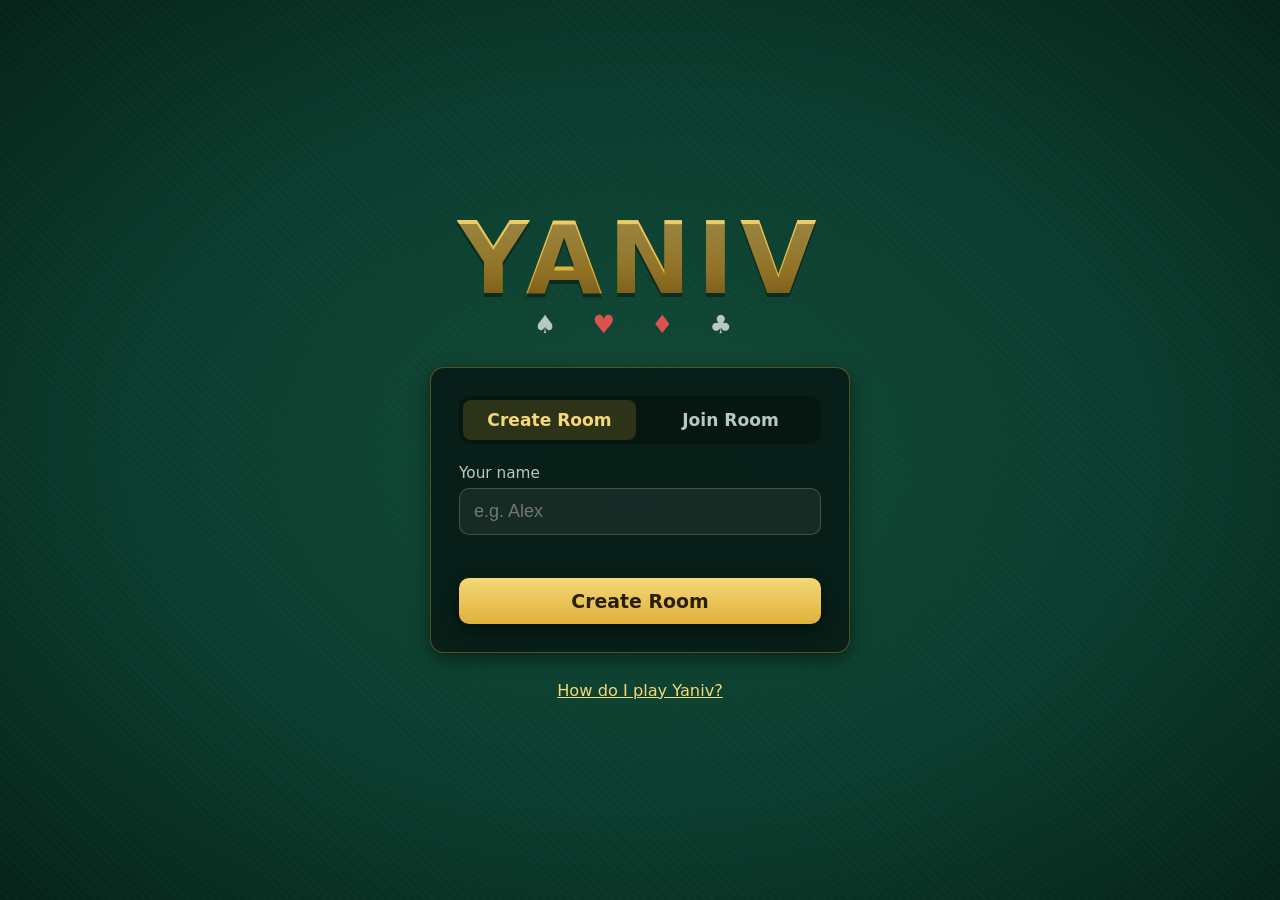
==== index.html @ 32cfc76b "Finished Project" ====
<!doctype html>
<html lang="en">
<head>
<meta charset="utf-8">
<meta name="viewport" content="width=device-width, initial-scale=1">
<title>Yaniv Online</title>
<link rel="stylesheet" href="css/style.css?v=5">
</head>
<body>
<div class="landing-wrap">
  <div class="logo">
    <h1>YANIV</h1>
    <div class="suits">♠ <span class="red">♥</span> <span class="red">♦</span> ♣</div>
  </div>

  <div class="card-panel">
    <div class="tabs">
      <button class="tab-btn active" data-tab="create">Create Room</button>
      <button class="tab-btn" data-tab="join">Join Room</button>
    </div>

    <div id="tab-create" class="tab-content">
      <div class="field">
        <label for="create-name">Your name</label>
        <input id="create-name" maxlength="20" placeholder="e.g. Alex" autocomplete="off">
      </div>
      <div class="form-error" id="create-error"></div>
      <button class="btn-primary panel-action" id="create-btn">Create Room</button>
    </div>

    <div id="tab-join" class="tab-content hidden">
      <div class="field">
        <label for="join-name">Your name</label>
        <input id="join-name" maxlength="20" placeholder="e.g. Sam" autocomplete="off">
      </div>
      <div class="field">
        <label for="join-code">Room code</label>
        <input id="join-code" class="code-input" maxlength="5" placeholder="ABCDE" autocomplete="off">
      </div>
      <div class="form-error" id="join-error"></div>
      <button class="btn-primary panel-action" id="join-btn">Join Room</button>
    </div>
  </div>

  <div class="rules-link"><a href="rules.html">How do I play Yaniv?</a></div>
</div>

<script src="js/landing.js?v=5"></script>
</body>
</html>
---- css/style.css ----
:root {
  --felt-1: #0b3d2e;
  --felt-2: #124a35;
  --felt-edge: #062318;
  --gold: #e0b13a;
  --gold-light: #f4d879;
  --panel-bg: rgba(8, 28, 22, 0.92);
  --panel-border: rgba(224, 177, 58, 0.35);
  --text-light: #f2ead9;
  --text-dim: #b9c9bf;
  --red: #c62828;
  --black: #16181a;
  --card-bg: #fbf7ec;
  --danger: #d9453d;
  --good: #3fa96b;
  --shadow: 0 6px 18px rgba(0, 0, 0, 0.45);
  --radius: 14px;
  font-size: 18px;
}

* { box-sizing: border-box; }

html, body {
  margin: 0;
  padding: 0;
  min-height: 100%;
  font-family: 'Segoe UI', system-ui, -apple-system, Roboto, sans-serif;
  color: var(--text-light);
  background:
    radial-gradient(ellipse at center, var(--felt-2) 0%, var(--felt-1) 55%, var(--felt-edge) 100%);
  background-attachment: fixed;
}

body::before {
  content: "";
  position: fixed;
  inset: 0;
  pointer-events: none;
  background-image: repeating-linear-gradient(45deg, rgba(255,255,255,0.015) 0 2px, transparent 2px 6px);
  z-index: 0;
}

a { color: var(--gold-light); }

button {
  font-family: inherit;
  cursor: pointer;
  border: none;
  border-radius: 10px;
  font-weight: 600;
  transition: transform .12s ease, box-shadow .12s ease, opacity .12s ease;
}
button:active { transform: translateY(1px); }
button:disabled { cursor: not-allowed; opacity: .45; transform: none; }

.btn-primary {
  background: linear-gradient(180deg, var(--gold-light), var(--gold));
  color: #2a1e05;
  padding: 12px 22px;
  font-size: 1.05rem;
  box-shadow: var(--shadow);
}
.btn-primary:not(:disabled):hover { box-shadow: 0 8px 22px rgba(224,177,58,0.4); transform: translateY(-2px); }

.btn-secondary {
  background: rgba(255,255,255,0.08);
  color: var(--text-light);
  padding: 10px 18px;
  border: 1px solid rgba(255,255,255,0.18);
}
.btn-secondary:not(:disabled):hover { background: rgba(255,255,255,0.15); transform: translateY(-2px); }

.btn-danger {
  background: linear-gradient(180deg, #e46a63, var(--danger));
  color: #fff;
  padding: 10px 18px;
}

.hidden { display: none !important; }

/* ---------- Landing page ---------- */
.landing-wrap {
  position: relative;
  z-index: 1;
  min-height: 100vh;
  display: flex;
  flex-direction: column;
  align-items: center;
  justify-content: center;
  padding: 24px;
  gap: 28px;
}

.logo {
  text-align: center;
}
.logo h1 {
  font-size: clamp(3rem, 10vw, 5.5rem);
  margin: 0;
  letter-spacing: 6px;
  font-weight: 800;
  background: linear-gradient(180deg, var(--gold-light), var(--gold) 60%, #a97a1f);
  -webkit-background-clip: text;
  background-clip: text;
  color: transparent;
  text-shadow: 0 4px 0 rgba(0,0,0,0.35);
}
.logo .suits {
  font-size: 1.4rem;
  letter-spacing: 14px;
  color: var(--text-dim);
  margin-top: -6px;
}
.logo .suits .red { color: #d9534f; }

.card-panel {
  background: var(--panel-bg);
  border: 1px solid var(--panel-border);
  border-radius: var(--radius);
  box-shadow: var(--shadow);
  padding: 28px;
  width: 100%;
  max-width: 420px;
}

.tabs {
  display: flex;
  gap: 8px;
  margin-bottom: 20px;
  background: rgba(0,0,0,0.25);
  border-radius: 10px;
  padding: 4px;
}
.tab-btn {
  flex: 1;
  background: transparent;
  color: var(--text-dim);
  padding: 10px;
  border-radius: 8px;
  font-size: 0.95rem;
}
.tab-btn.active {
  background: rgba(224,177,58,0.18);
  color: var(--gold-light);
}

.field {
  margin-bottom: 16px;
}
.field label {
  display: block;
  font-size: 0.85rem;
  color: var(--text-dim);
  margin-bottom: 6px;
}
.field input {
  width: 100%;
  padding: 12px 14px;
  border-radius: 10px;
  border: 1px solid rgba(255,255,255,0.18);
  background: rgba(255,255,255,0.06);
  color: var(--text-light);
  font-size: 1rem;
  outline: none;
}
.field input:focus { border-color: var(--gold); }
.field input.code-input {
  text-transform: uppercase;
  letter-spacing: 6px;
  font-weight: 700;
  text-align: center;
}

.form-error {
  color: #ff8a80;
  font-size: 0.88rem;
  min-height: 1.2em;
  margin-bottom: 8px;
}

.panel-action { width: 100%; }

.rules-link {
  text-align: center;
  color: var(--text-dim);
  font-size: 0.9rem;
}

/* Rules modal */
.modal-overlay {
  position: fixed;
  inset: 0;
  background: rgba(0,0,0,0.6);
  display: flex;
  align-items: center;
  justify-content: center;
  z-index: 50;
  padding: 20px;
}
.modal-box {
  background: #12251d;
  border: 1px solid var(--panel-border);
  border-radius: var(--radius);
  max-width: 560px;
  width: 100%;
  max-height: 85vh;
  overflow-y: auto;
  padding: 26px 28px;
  box-shadow: var(--shadow);
}
.modal-box h2 { color: var(--gold-light); margin-top: 0; }
.modal-box h3 { color: var(--gold-light); font-size: 1rem; margin-bottom: 4px; }
.modal-box p, .modal-box li { color: var(--text-light); line-height: 1.5; font-size: 0.94rem; }
.modal-close-row { text-align: right; margin-top: 16px; }

/* ---------- Game room ---------- */
.game-wrap {
  position: relative;
  z-index: 1;
  min-height: 100vh;
  display: flex;
  flex-direction: column;
}

.topbar {
  display: flex;
  align-items: center;
  justify-content: space-between;
  padding: 10px 18px;
  background: rgba(0,0,0,0.25);
  border-bottom: 1px solid rgba(255,255,255,0.08);
  flex-wrap: wrap;
  gap: 8px;
}
.topbar .room-code-tag {
  font-weight: 700;
  letter-spacing: 3px;
  background: rgba(224,177,58,0.15);
  color: var(--gold-light);
  padding: 6px 12px;
  border-radius: 8px;
  cursor: pointer;
}
.topbar .brand { font-weight: 800; letter-spacing: 2px; color: var(--gold-light); }

.opponents-row {
  display: flex;
  flex-wrap: wrap;
  gap: 14px;
  justify-content: center;
  padding: 16px;
}

.player-pod {
  background: rgba(0,0,0,0.28);
  border: 1px solid rgba(255,255,255,0.1);
  border-radius: 12px;
  padding: 10px 14px;
  min-width: 120px;
  text-align: center;
  position: relative;
}
.player-pod.active-turn {
  border-color: var(--gold);
  box-shadow: 0 0 0 2px rgba(224,177,58,0.5), 0 0 14px rgba(224,177,58,0.35);
}
.player-pod.disconnected { opacity: 0.5; }
.player-pod.eliminated { opacity: 0.4; filter: grayscale(1); }
.player-pod.spectating { opacity: 0.65; border-style: dashed; }
.player-pod.you { border-color: var(--gold-light); box-shadow: 0 0 0 1px rgba(244,216,121,0.4); }
.you-badge {
  display: inline-block;
  background: var(--gold-light);
  color: #2a1e05;
  font-size: 0.62rem;
  font-weight: 700;
  padding: 1px 5px;
  border-radius: 6px;
  margin-left: 3px;
  vertical-align: middle;
}
.kick-btn {
  width: 22px; height: 22px; border-radius: 50%;
  background: var(--danger); color: #fff;
  font-size: 0.7rem; line-height: 1; padding: 0;
  display: flex; align-items: center; justify-content: center;
  box-shadow: var(--shadow);
  flex-shrink: 0;
}
.kick-btn:hover { background: #e46a63; }
.player-pod .kick-btn {
  position: absolute; top: -8px; left: -8px;
}
.player-pod .avatar {
  width: 40px; height: 40px;
  border-radius: 50%;
  background: linear-gradient(160deg, var(--gold-light), var(--gold));
  color: #2a1e05;
  display: flex; align-items: center; justify-content: center;
  font-weight: 700;
  margin: 0 auto 6px;
}
.player-pod .pname { font-size: 0.9rem; font-weight: 600; }
.player-pod .pmeta { font-size: 0.78rem; color: var(--text-dim); }
.player-pod .host-badge { color: var(--gold-light); font-size: 0.7rem; }
.called-badge {
  display: inline-block;
  background: var(--gold);
  color: #2a1e05;
  font-size: 0.62rem;
  font-weight: 800;
  letter-spacing: 0.5px;
  padding: 2px 7px;
  border-radius: 10px;
  box-shadow: 0 0 8px rgba(224,177,58,0.7);
}
.player-pod .turn-flag {
  position: absolute; top: -8px; right: -8px;
  background: var(--gold); color: #2a1e05;
  font-size: 0.65rem; padding: 3px 6px; border-radius: 20px;
  font-weight: 700;
}

.table-area {
  flex: 1;
  display: flex;
  align-items: center;
  justify-content: center;
  gap: 40px;
  padding: 10px 16px;
  flex-wrap: wrap;
}

.pile {
  display: flex;
  flex-direction: column;
  align-items: center;
  gap: 8px;
}
.pile-label { font-size: 0.8rem; color: var(--text-dim); letter-spacing: 1px; text-transform: uppercase; }
.pile-cards { display: flex; min-height: 92px; }
.pile-cards .playing-card { margin-left: -34px; }
.pile-cards .playing-card:first-child { margin-left: 0; }
.empty-slot {
  width: 66px; height: 92px;
  border: 2px dashed rgba(255,255,255,0.15);
  border-radius: 8px;
}

.throw-pile .playing-card.pickable {
  cursor: pointer;
  box-shadow: 0 2px 6px rgba(0,0,0,0.5), 0 0 12px 2px rgba(224,177,58,0.55);
  transition: transform .15s ease;
}
.throw-pile .playing-card.pickable:hover { transform: translateY(-10px); z-index: 2; }

.stock-stack { position: relative; width: 66px; height: 92px; }
.stock-stack .playing-card { position: absolute; top: 0; left: 0; }
.stock-stack.pickable-deck {
  cursor: pointer;
  transition: transform .15s ease;
}
.stock-stack.pickable-deck .playing-card {
  box-shadow: 0 2px 6px rgba(0,0,0,0.5), 0 0 12px 2px rgba(224,177,58,0.55);
}
.stock-stack.pickable-deck:hover { transform: translateY(-6px); }
.stock-count {
  position: absolute; bottom: -22px; left: 50%; transform: translateX(-50%);
  background: rgba(0,0,0,0.4); padding: 2px 8px; border-radius: 10px; font-size: 0.78rem;
}

.center-status {
  text-align: center;
  min-width: 200px;
}
.center-status .turn-msg {
  font-size: 1.15rem;
  font-weight: 700;
  color: var(--gold-light);
  margin-bottom: 10px;
}
.center-status .round-tag { color: var(--text-dim); font-size: 0.85rem; margin-bottom: 12px; }
.timer-tag {
  display: inline-block;
  font-size: 0.85rem;
  font-weight: 700;
  color: var(--text-dim);
  background: rgba(0,0,0,0.3);
  padding: 3px 10px;
  border-radius: 12px;
  margin-bottom: 10px;
}
.timer-tag.low { color: #fff; background: var(--danger); }

.action-row {
  display: flex;
  gap: 10px;
  justify-content: center;
  flex-wrap: wrap;
}

.pickup-hint {
  font-size: 0.8rem;
  color: var(--text-dim);
  margin-top: 4px;
}

.bottom-bar {
  background: rgba(0,0,0,0.3);
  border-top: 1px solid rgba(255,255,255,0.08);
  padding: 14px 18px 20px;
}
.your-info-row {
  display: flex;
  align-items: center;
  justify-content: space-between;
  margin-bottom: 10px;
  flex-wrap: wrap;
  gap: 10px;
}
.your-info-row .you-total {
  font-weight: 700;
  color: var(--text-light);
}
.your-info-row .you-total.low { color: var(--good); }

.hand-row {
  display: flex;
  justify-content: center;
  gap: 0;
  min-height: 118px;
  flex-wrap: wrap;
}

.playing-card {
  width: 66px;
  height: 92px;
  background: var(--card-bg);
  border-radius: 8px;
  box-shadow: 0 2px 6px rgba(0,0,0,0.5);
  position: relative;
  display: flex;
  flex-direction: column;
  justify-content: space-between;
  padding: 5px 6px;
  font-weight: 700;
  user-select: none;
  border: 1px solid rgba(0,0,0,0.15);
  flex-shrink: 0;
}
.playing-card.red { color: var(--red); }
.playing-card.black { color: var(--black); }
.playing-card.joker { color: #6b3fa0; }
.playing-card .corner { font-size: 0.95rem; line-height: 1; }
.playing-card .corner.bottom { align-self: flex-end; transform: rotate(180deg); }
.playing-card .center-suit {
  position: absolute;
  inset: 0;
  display: flex;
  align-items: center;
  justify-content: center;
  font-size: 1.7rem;
}
.playing-card.back {
  background: repeating-linear-gradient(135deg, #7a1f2b 0 8px, #5c141d 8px 16px);
  border: 2px solid #f4d879;
}

.hand-row .playing-card {
  cursor: pointer;
  transition: transform .15s ease, box-shadow .15s ease;
  margin-left: -22px;
}
.hand-row .playing-card:first-child { margin-left: 0; }
.hand-row .playing-card:hover { transform: translateY(-10px); z-index: 2; }
.hand-row .playing-card.selected {
  transform: translateY(-18px);
  box-shadow: 0 0 0 3px var(--gold), 0 6px 14px rgba(0,0,0,0.5);
  z-index: 3;
}

/* Modals: round end / finished / lobby overlays */
.overlay-panel {
  position: fixed;
  inset: 0;
  background: rgba(0,0,0,0.65);
  display: flex;
  align-items: center;
  justify-content: center;
  z-index: 40;
  padding: 20px;
  animation: overlayFadeIn .2s ease both;
}
.overlay-card {
  background: #10241b;
  border: 1px solid var(--panel-border);
  border-radius: var(--radius);
  max-width: 620px;
  width: 100%;
  max-height: 88vh;
  overflow-y: auto;
  padding: 26px;
  box-shadow: var(--shadow);
  animation: overlayCardIn .25s cubic-bezier(.2,.85,.3,1.15) both;
}
.overlay-card h2 { color: var(--gold-light); margin-top: 0; }

.results-table { width: 100%; border-collapse: collapse; margin: 14px 0; font-size: 0.92rem; }
.results-table th, .results-table td { text-align: left; padding: 8px 10px; border-bottom: 1px solid rgba(255,255,255,0.08); }
.results-table th { color: var(--text-dim); font-weight: 600; font-size: 0.8rem; text-transform: uppercase; }
.results-table td.mini-hand { display: flex; gap: 2px; flex-wrap: wrap; }
.tag-caller { color: var(--gold-light); font-size: 0.75rem; margin-left: 6px; }
.tag-winner { color: #8fe6ac; font-weight: 700; font-size: 0.75rem; margin-left: 6px; }
.tag-out { color: var(--text-dim); font-size: 0.75rem; margin-left: 6px; }
.results-table tr.winner-row { background: rgba(224,177,58,0.1); }
.results-table tr.winner-row td:nth-child(2) { font-weight: 700; color: var(--gold-light); }

.mini-card {
  display: inline-flex;
  align-items: center;
  justify-content: center;
  width: 26px; height: 34px;
  background: var(--card-bg);
  border-radius: 4px;
  font-size: 0.7rem;
  font-weight: 700;
  color: var(--black);
}
.mini-card.red { color: var(--red); }
.mini-card.joker { color: #6b3fa0; }

.lobby-players { margin: 16px 0; }
.lobby-player-item {
  display: flex; align-items: center; justify-content: space-between;
  padding: 10px 14px; background: rgba(255,255,255,0.05); border-radius: 8px; margin-bottom: 8px;
}

.copy-toast {
  position: fixed;
  bottom: 20px; left: 50%; transform: translateX(-50%);
  background: var(--gold); color: #2a1e05;
  padding: 8px 18px; border-radius: 20px; font-weight: 600;
  z-index: 60; box-shadow: var(--shadow);
  opacity: 0; pointer-events: none;
  transition: opacity .25s ease;
}
.copy-toast.show { opacity: 1; animation: toastPop .24s cubic-bezier(.2,.8,.3,1.2); }

.turn-toast {
  position: fixed;
  top: 22px; left: 50%; transform: translateX(-50%) translateY(-10px);
  background: linear-gradient(180deg, var(--gold-light), var(--gold));
  color: #2a1e05;
  padding: 14px 30px;
  border-radius: 30px;
  font-weight: 800;
  font-size: 1.15rem;
  letter-spacing: .3px;
  box-shadow: 0 10px 28px rgba(224,177,58,0.5);
  z-index: 70;
  opacity: 0;
  pointer-events: none;
  transition: opacity .15s ease;
}
.turn-toast.show { opacity: 1; animation: turnToastPop .4s cubic-bezier(.2,.8,.3,1.3); }

/* ---------- Animations ---------- */
@keyframes turnToastPop {
  0%   { opacity: 0; transform: translateX(-50%) translateY(-24px) scale(.7); }
  60%  { opacity: 1; transform: translateX(-50%) translateY(3px) scale(1.06); }
  100% { opacity: 1; transform: translateX(-50%) translateY(0) scale(1); }
}
@keyframes toastPop {
  0%   { opacity: 0; transform: translateX(-50%) translateY(14px) scale(.92); }
  100% { opacity: 1; transform: translateX(-50%) translateY(0) scale(1); }
}
@keyframes overlayFadeIn {
  from { opacity: 0; }
  to   { opacity: 1; }
}
@keyframes overlayCardIn {
  from { opacity: 0; transform: translateY(26px) scale(.96); }
  to   { opacity: 1; transform: translateY(0) scale(1); }
}

@media (max-width: 560px) {
  .playing-card { width: 52px; height: 74px; }
  .hand-row .playing-card { margin-left: -20px; }
  .table-area { gap: 20px; }
}

/* ---------- Chat ---------- */
.chat-toggle-btn {
  position: fixed;
  right: 18px;
  bottom: 18px;
  z-index: 80;
  width: 52px;
  height: 52px;
  border-radius: 50%;
  border: none;
  background: linear-gradient(180deg, var(--gold-light), var(--gold));
  box-shadow: var(--shadow);
  font-size: 1.35rem;
  cursor: pointer;
  display: flex;
  align-items: center;
  justify-content: center;
}
.chat-badge {
  position: absolute;
  top: -3px;
  right: -3px;
  background: var(--danger);
  color: #fff;
  font-size: 0.65rem;
  font-weight: 700;
  min-width: 18px;
  height: 18px;
  border-radius: 9px;
  display: flex;
  align-items: center;
  justify-content: center;
  padding: 0 4px;
  box-shadow: var(--shadow);
}
.chat-panel {
  position: fixed;
  right: 18px;
  bottom: 82px;
  z-index: 80;
  width: 300px;
  max-width: calc(100vw - 36px);
  height: 380px;
  max-height: calc(100vh - 120px);
  background: var(--panel-bg);
  border: 1px solid var(--panel-border);
  border-radius: 14px;
  box-shadow: var(--shadow);
  display: flex;
  flex-direction: column;
  overflow: hidden;
}
.chat-panel-header {
  display: flex;
  align-items: center;
  justify-content: space-between;
  padding: 10px 14px;
  border-bottom: 1px solid var(--panel-border);
  color: var(--gold-light);
  font-weight: 700;
  font-size: 0.9rem;
}
.chat-close-btn {
  background: none;
  border: none;
  color: var(--text-dim);
  font-size: 1rem;
  line-height: 1;
  cursor: pointer;
  padding: 2px;
}
.chat-close-btn:hover { color: var(--text-light); }
.chat-messages {
  flex: 1;
  overflow-y: auto;
  padding: 10px 14px;
  display: flex;
  flex-direction: column;
  gap: 8px;
}
.chat-msg {
  font-size: 0.85rem;
  color: var(--text-light);
  line-height: 1.35;
  word-break: break-word;
}
.chat-msg .chat-msg-name { color: var(--gold-light); font-weight: 700; margin-right: 4px; }
.chat-msg.you .chat-msg-name { color: #8fd0a8; }
.chat-input-row {
  display: flex;
  gap: 6px;
  padding: 10px 12px;
  border-top: 1px solid var(--panel-border);
}
.chat-input-row input {
  flex: 1;
  min-width: 0;
  padding: 8px 10px;
  border-radius: 8px;
  border: 1px solid var(--panel-border);
  background: rgba(0,0,0,0.25);
  color: var(--text-light);
  font-size: 0.85rem;
}
.chat-input-row input:focus { outline: none; border-color: var(--gold); }
.chat-input-row button { padding: 8px 14px; font-size: 0.85rem; }

@media (max-width: 560px) {
  .chat-panel { width: calc(100vw - 24px); right: 12px; bottom: 76px; height: 340px; }
  .chat-toggle-btn { right: 12px; bottom: 12px; }
}
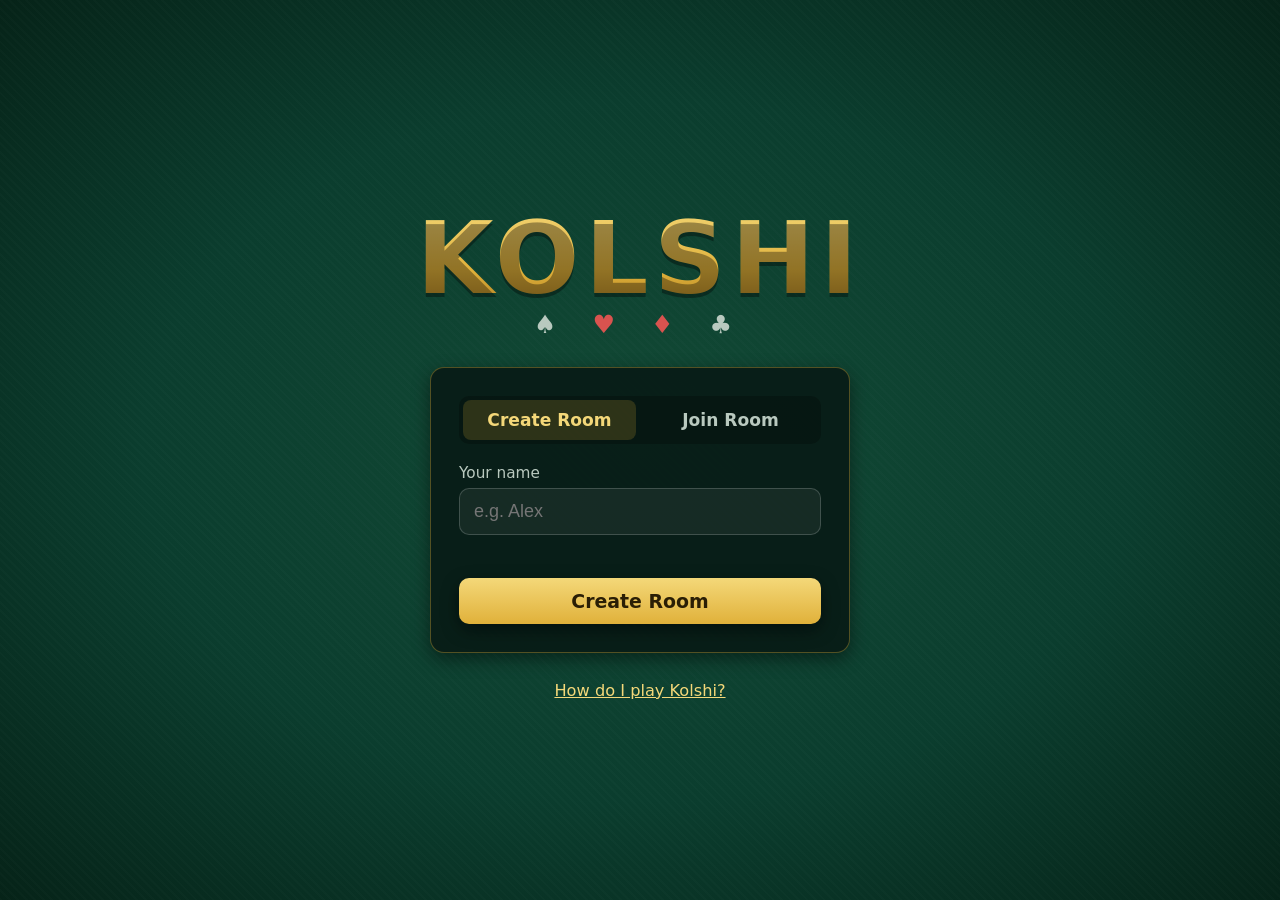
==== commit 8eae40dd: "Bell icon" ====
--- a/index.html
+++ b/index.html
@@ -3,13 +3,13 @@
 <head>
 <meta charset="utf-8">
 <meta name="viewport" content="width=device-width, initial-scale=1">
-<title>Yaniv Online</title>
-<link rel="stylesheet" href="css/style.css?v=5">
+<title>Kolshi</title>
+<link rel="stylesheet" href="css/style.css?v=6">
 </head>
 <body>
 <div class="landing-wrap">
   <div class="logo">
-    <h1>YANIV</h1>
+    <h1>KOLSHI</h1>
     <div class="suits">♠ <span class="red">♥</span> <span class="red">♦</span> ♣</div>
   </div>
 
@@ -42,9 +42,9 @@
     </div>
   </div>
 
-  <div class="rules-link"><a href="rules.html">How do I play Yaniv?</a></div>
+  <div class="rules-link"><a href="rules.html">How do I play Kolshi?</a></div>
 </div>
 
-<script src="js/landing.js?v=5"></script>
+<script src="js/landing.js?v=6"></script>
 </body>
 </html>
--- a/css/style.css
+++ b/css/style.css
@@ -532,7 +532,33 @@
 .lobby-players { margin: 16px 0; }
 .lobby-player-item {
   display: flex; align-items: center; justify-content: space-between;
-  padding: 10px 14px; background: rgba(255,255,255,0.05); border-radius: 8px; margin-bottom: 8px;
+  padding: 10px 14px; background: rgba(255,255,255,0.05);
+  border: 1px solid transparent;
+  border-radius: 10px; margin-bottom: 8px;
+  transition: background .15s ease, border-color .15s ease;
+}
+.lobby-player-item.you {
+  background: rgba(244,216,121,0.1);
+  border-color: rgba(244,216,121,0.4);
+}
+.lobby-player-identity { display: flex; align-items: center; gap: 12px; }
+.lobby-avatar {
+  width: 34px; height: 34px; flex-shrink: 0;
+  border-radius: 50%;
+  background: linear-gradient(160deg, var(--gold-light), var(--gold));
+  color: #2a1e05;
+  display: flex; align-items: center; justify-content: center;
+  font-weight: 700; font-size: 0.78rem;
+}
+.lobby-player-name { font-weight: 600; color: var(--text-light); text-align: left; }
+.lobby-player-badges { display: flex; gap: 5px; margin-top: 3px; }
+.lobby-host-badge {
+  display: inline-block;
+  background: linear-gradient(180deg, var(--gold-light), var(--gold));
+  color: #2a1e05;
+  font-size: 0.62rem; font-weight: 700;
+  padding: 1px 6px; border-radius: 6px;
+  letter-spacing: 0.3px;
 }
 
 .copy-toast {
@@ -564,6 +590,18 @@
 }
 .turn-toast.show { opacity: 1; animation: turnToastPop .4s cubic-bezier(.2,.8,.3,1.3); }
 
+.reconnect-banner {
+  position: fixed;
+  top: 0; left: 0; right: 0;
+  z-index: 90;
+  text-align: center;
+  padding: 8px;
+  background: var(--danger);
+  color: #fff;
+  font-weight: 700;
+  font-size: 0.85rem;
+}
+
 /* ---------- Animations ---------- */
 @keyframes turnToastPop {
   0%   { opacity: 0; transform: translateX(-50%) translateY(-24px) scale(.7); }
@@ -592,8 +630,8 @@
 /* ---------- Chat ---------- */
 .chat-toggle-btn {
   position: fixed;
-  right: 18px;
-  bottom: 18px;
+  left: 18px;
+  top: 70px;
   z-index: 80;
   width: 52px;
   height: 52px;
@@ -624,15 +662,37 @@
   padding: 0 4px;
   box-shadow: var(--shadow);
 }
+.taunt-bell-btn {
+  position: absolute;
+  top: -8px;
+  right: -8px;
+  width: 24px;
+  height: 24px;
+  border-radius: 50%;
+  border: none;
+  background: linear-gradient(180deg, #d8dee6, #9aa5b1);
+  box-shadow: var(--shadow);
+  font-size: 0.72rem;
+  font-weight: 700;
+  color: #2a2f36;
+  cursor: pointer;
+  display: flex;
+  align-items: center;
+  justify-content: center;
+  padding: 0;
+  transition: transform .15s ease, opacity .15s ease;
+}
+.taunt-bell-btn:hover { transform: scale(1.12); }
+.taunt-bell-btn:disabled { opacity: 0.45; cursor: default; transform: none; }
 .chat-panel {
   position: fixed;
-  right: 18px;
-  bottom: 82px;
+  left: 18px;
+  top: 130px;
   z-index: 80;
   width: 300px;
   max-width: calc(100vw - 36px);
   height: 380px;
-  max-height: calc(100vh - 120px);
+  max-height: calc(100vh - 150px);
   background: var(--panel-bg);
   border: 1px solid var(--panel-border);
   border-radius: 14px;
@@ -697,6 +757,6 @@
 .chat-input-row button { padding: 8px 14px; font-size: 0.85rem; }
 
 @media (max-width: 560px) {
-  .chat-panel { width: calc(100vw - 24px); right: 12px; bottom: 76px; height: 340px; }
-  .chat-toggle-btn { right: 12px; bottom: 12px; }
-}
+  .chat-panel { width: calc(100vw - 24px); left: 12px; top: 122px; height: 320px; }
+  .chat-toggle-btn { left: 12px; top: 64px; }
+}
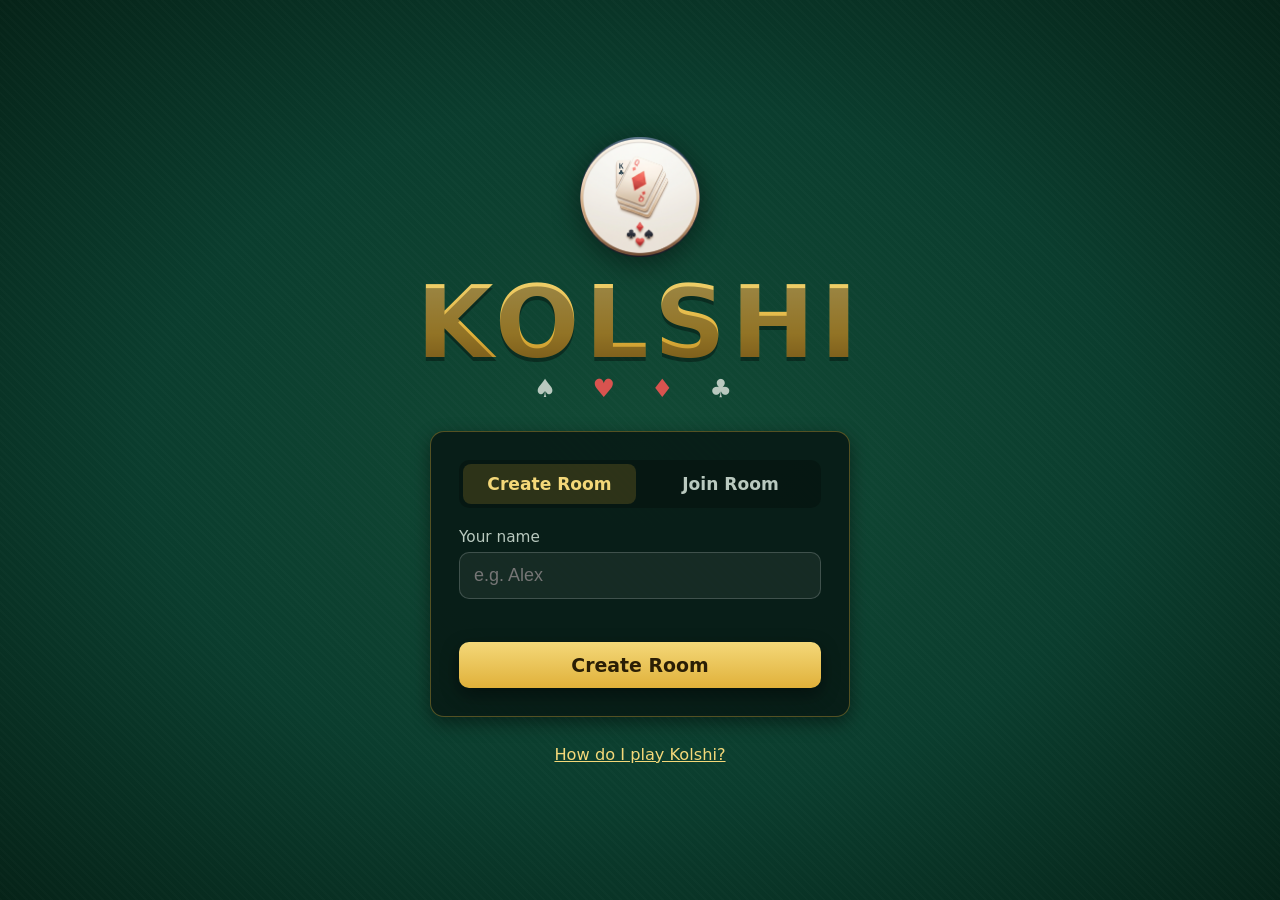
==== commit a118b849: "Final" ====
--- a/index.html
+++ b/index.html
@@ -4,11 +4,14 @@
 <meta charset="utf-8">
 <meta name="viewport" content="width=device-width, initial-scale=1">
 <title>Kolshi</title>
-<link rel="stylesheet" href="css/style.css?v=6">
+<link rel="icon" type="image/svg+xml" href="images/callshow.svg">
+<link rel="alternate icon" href="images/callshow.png">
+<link rel="stylesheet" href="css/style.css?v=7">
 </head>
 <body>
 <div class="landing-wrap">
   <div class="logo">
+    <img src="images/callshow.png" alt="Kolshi">
     <h1>KOLSHI</h1>
     <div class="suits">♠ <span class="red">♥</span> <span class="red">♦</span> ♣</div>
   </div>
@@ -45,6 +48,6 @@
   <div class="rules-link"><a href="rules.html">How do I play Kolshi?</a></div>
 </div>
 
-<script src="js/landing.js?v=6"></script>
+<script src="js/landing.js?v=7"></script>
 </body>
 </html>
--- a/css/style.css
+++ b/css/style.css
@@ -94,6 +94,12 @@
 .logo {
   text-align: center;
 }
+.logo img {
+  width: 120px;
+  height: 120px;
+  margin-bottom: 4px;
+  filter: drop-shadow(0 6px 14px rgba(0,0,0,0.45));
+}
 .logo h1 {
   font-size: clamp(3rem, 10vw, 5.5rem);
   margin: 0;
@@ -241,7 +247,8 @@
   border-radius: 8px;
   cursor: pointer;
 }
-.topbar .brand { font-weight: 800; letter-spacing: 2px; color: var(--gold-light); }
+.topbar .brand { font-weight: 800; letter-spacing: 2px; color: var(--gold-light); display: flex; align-items: center; gap: 8px; }
+.topbar .brand-icon { width: 28px; height: 28px; }
 
 .opponents-row {
   display: flex;
@@ -663,20 +670,19 @@
   box-shadow: var(--shadow);
 }
 .taunt-bell-btn {
-  position: absolute;
-  top: -8px;
-  right: -8px;
-  width: 24px;
-  height: 24px;
+  display: inline-flex;
+  vertical-align: middle;
+  width: 20px;
+  height: 20px;
+  margin-left: 5px;
   border-radius: 50%;
   border: none;
   background: linear-gradient(180deg, #d8dee6, #9aa5b1);
   box-shadow: var(--shadow);
-  font-size: 0.72rem;
+  font-size: 0.68rem;
   font-weight: 700;
   color: #2a2f36;
   cursor: pointer;
-  display: flex;
   align-items: center;
   justify-content: center;
   padding: 0;
